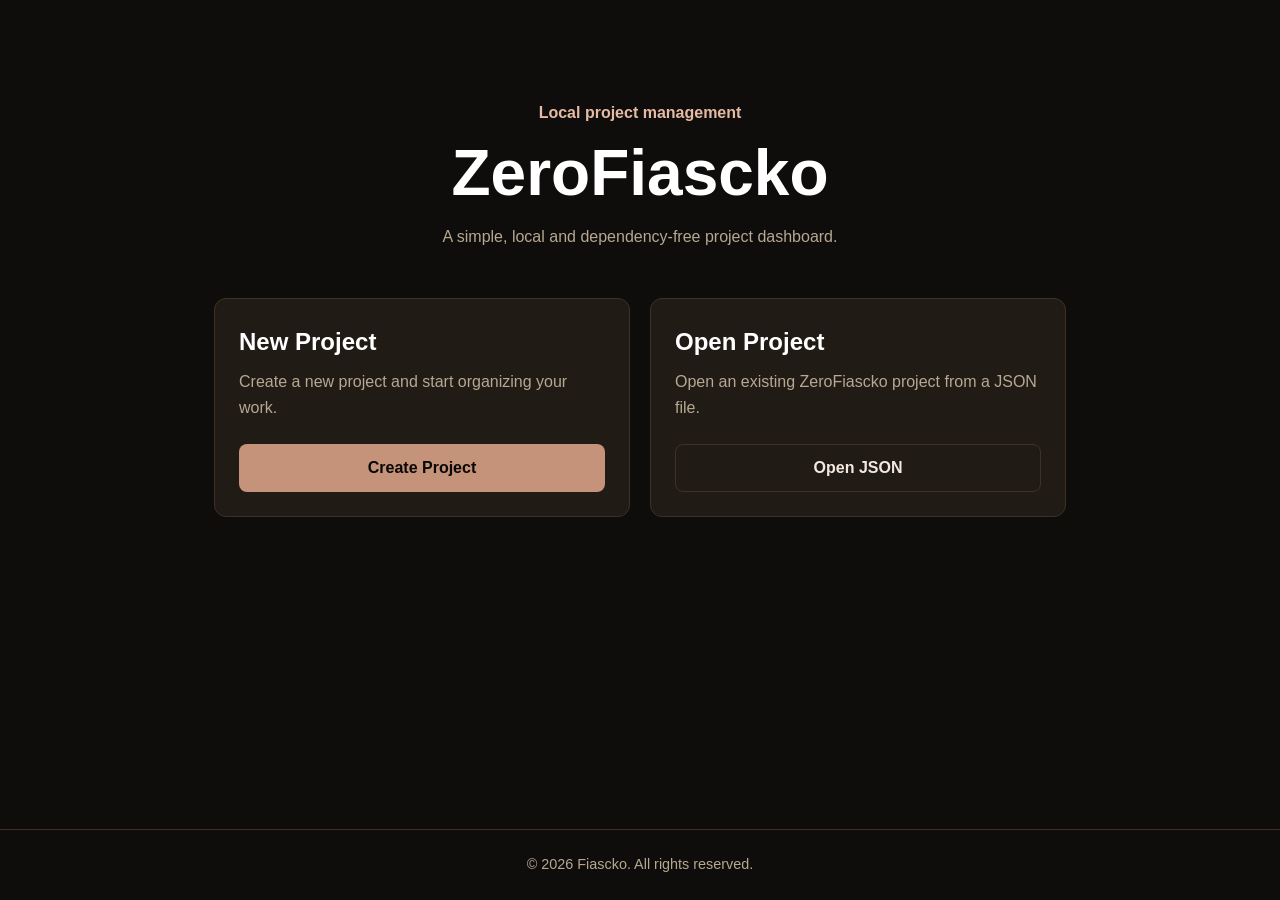
==== index.html @ 1722df1b "Initial commit: ZeroFiascko V1." ====
<!DOCTYPE html>
<html lang="en">
<head>
    <meta charset="UTF-8">
    <meta name="viewport" content="width=device-width, initial-scale=1.0">
    <title>ZeroFiascko</title>
    <link rel="stylesheet" href="css/style.css">
</head>
<body>
    <main class="home">
        <section class="hero">
            <span class="hero-tagline">Local project management</span>
            <h1>ZeroFiascko</h1>
            <p class="hero-description">A simple, local and dependency-free project dashboard.</p>
        </section>
        <section class="project-actions">
            <article class="action-card">
                <h2>New Project</h2>
                <p>Create a new project and start organizing your work.</p>
                <button id="newProjectButton" class="btn btn-primary" type="button">Create Project</button>
            </article>
            <article class="action-card">
                <h2>Open Project</h2>
                <p>Open an existing ZeroFiascko project from a JSON file.</p>
                <button id="openProjectButton" class="btn btn-secondary" type="button">Open JSON</button>
                <input id="projectFileInput" type="file" accept=".json,application/json" hidden>
            </article>
        </section>
        <p id="errorMessage" class="error-message" hidden></p>
    </main>
    <footer class="site-footer">
        <p>
            © <span id="currentYear"></span> Fiascko.
            All rights reserved.
        </p>
    </footer>
    <button id="backToTop" class="back-to-top" type="button" aria-label="Back to top">↑</button>
    <dialog id="newProjectDialog" class="dialog">
        <form id="newProjectForm" class="dialog-content">
            <h2>New Project</h2>
            <label for="projectTitle">Project title</label>
            <input id="projectTitle" name="projectTitle" type="text" maxlength="100" autocomplete="off" required>
            <div class="dialog-actions">
                <button id="cancelProjectButton" class="btn btn-secondary" type="button">Cancel</button>
                <button class="btn btn-primary" type="submit">Create</button>
            </div>
        </form>
    </dialog>
    <script src="js/core/constants.js"></script>
    <script src="js/core/validations.js"></script>
    <script src="js/core/utils.js"></script>
    <script src="js/core/project.js"></script>
    <script src="js/index.js"></script>
</body>
</html>
---- css/style.css ----
:root {
    --color-bg: #0F0D0B;
    --color-bg-soft: #181410;
    --color-bg-card: #211B16;
    --color-border: #3E3026;
    --color-text: #F2E8DF;
    --color-text-muted: #B6A892;
    --color-accent: #C59379;
    --color-accent-hover: #E6BBA4;
    --color-accent-soft: #2F2119;
    --color-black: #0A0704;
    --color-white: #FFFFFF;
    --max-width: 900px;
    --dashboard-min-width: 1400px;
    --border-radius: 12px;
    --transition: 0.2s ease;
}

* {
    box-sizing: border-box;
    margin: 0;
    padding: 0;
}

body {
    min-width: 900px;
    min-height: 100vh;
    display: flex;
    flex-direction: column;
    font-family: Arial, Helvetica, sans-serif;
    background: var(--color-bg);
    color: var(--color-text);
    line-height: 1.6;
}

button,
input {
    font: inherit;
}

.home,
.dashboard-page {
    flex: 1;
}

.home {
    width: 100%;
    max-width: var(--max-width);
    margin: 0 auto;
    padding: 100px 24px;
}

.hero {
    margin-bottom: 48px;
    text-align: center;
}

.hero-tagline {
    display: inline-block;
    margin-bottom: 12px;
    color: var(--color-accent-hover);
    font-weight: 600;
}

.hero h1 {
    margin-bottom: 16px;
    color: var(--color-white);
    font-size: 4rem;
    line-height: 1.1;
}

.hero-description {
    color: var(--color-text-muted);
}

.project-actions {
    display: grid;
    grid-template-columns: repeat(2, minmax(0, 1fr));
    gap: 20px;
}

.action-card {
    display: flex;
    flex-direction: column;
    padding: 24px;
    background: var(--color-bg-card);
    border: 1px solid var(--color-border);
    border-radius: var(--border-radius);
    transition:
        transform var(--transition),
        border-color var(--transition),
        box-shadow var(--transition);
}

.action-card:hover {
    transform: translateY(-4px);
    border-color: var(--color-accent);
    box-shadow: 0 0 24px var(--color-accent-soft);
}

.action-card h2 {
    margin-bottom: 8px;
    color: var(--color-white);
}

.action-card p {
    flex: 1;
    margin-bottom: 24px;
    color: var(--color-text-muted);
}

.btn {
    display: inline-flex;
    align-items: center;
    justify-content: center;
    border: 1px solid transparent;
    border-radius: 8px;
    padding: 10px 16px;
    cursor: pointer;
    font-weight: 700;
    transition:
        background var(--transition),
        border-color var(--transition),
        color var(--transition),
        transform var(--transition);
}

.btn:hover {
    transform: translateY(-1px);
}

.btn-primary {
    background: var(--color-accent);
    color: var(--color-black);
}

.btn-primary:hover {
    background: var(--color-accent-hover);
}

.btn-secondary {
    background: transparent;
    border-color: var(--color-border);
    color: var(--color-text);
}

.btn-secondary:hover {
    background: var(--color-accent-soft);
    border-color: var(--color-accent);
    color: var(--color-white);
}

.error-message {
    margin-top: 24px;
    padding: 12px 16px;
    background: var(--color-bg-card);
    border: 1px solid var(--color-accent);
    border-radius: 8px;
    color: var(--color-accent-hover);
    text-align: center;
}

.dialog {
    width: calc(100% - 32px);
    max-width: 650px;
    margin: auto;
    padding: 0;
    background: var(--color-bg-card);
    border: 1px solid var(--color-border);
    border-radius: var(--border-radius);
    color: var(--color-text);
}

.dialog::backdrop {
    background: rgba(0, 0, 0, 0.7);
}

.dialog-content {
    display: flex;
    flex-direction: column;
    gap: 16px;
    padding: 24px;
}

.dialog-content h2 {
    color: var(--color-white);
}

.dialog-content label {
    color: var(--color-text-muted);
    font-weight: 600;
}

.dialog-content input {
    width: 100%;
    padding: 10px 12px;
    background: var(--color-bg-soft);
    border: 1px solid var(--color-border);
    border-radius: 8px;
    color: var(--color-text);
}

.dialog-content input:focus {
    outline: none;
    border-color: var(--color-accent);
    box-shadow: 0 0 0 2px var(--color-accent-soft);
}

.dialog-actions {
    display: flex;
    justify-content: flex-end;
    gap: 12px;
    margin-top: 8px;
}

.dashboard-page {
    width: 100%;
    min-width: var(--dashboard-min-width);
    flex: 1;
    padding: 32px;
}

.dashboard-header {
    display: flex;
    align-items: center;
    justify-content: space-between;
    gap: 32px;
    margin-bottom: 32px;
}

.dashboard-tagline {
    display: block;
    margin-bottom: 4px;
    color: var(--color-accent-hover);
    font-weight: 600;
}

.dashboard-header h1 {
    color: var(--color-white);
    font-size: 2rem;
    line-height: 1.2;
}

.dashboard-actions {
    display: flex;
    align-items: center;
    gap: 12px;
}

.dashboard {
    display: flex;
    flex-direction: column;
    gap: 20px;
}

.dashboard-section {
    background: var(--color-bg-card);
    border: 1px solid var(--color-border);
    border-radius: var(--border-radius);
    overflow: hidden;
}

.dashboard-section[open] {
    border-color: var(--color-accent);
}

.dashboard-section-header {
    padding: 18px 20px;
    color: var(--color-white);
    cursor: pointer;
    font-size: 1.1rem;
    font-weight: 700;
    user-select: none;
}

.dashboard-section-header:hover {
    background: var(--color-accent-soft);
}

.dashboard-section-content {
    padding: 20px;
    border-top: 1px solid var(--color-border);
}

.board {
    display: grid;
    grid-template-columns: repeat(5, minmax(240px, 1fr));
    gap: 16px;
    align-items: stretch;
}

.board-lane {
    display: flex;
    flex-direction: column;
    min-height: calc(100vh - 260px);
    padding: 16px;
    background: var(--color-bg-soft);
    border: 1px solid var(--color-border);
    border-radius: var(--border-radius);
}

.lane-header {
    display: flex;
    align-items: center;
    justify-content: space-between;
    margin-bottom: 16px;
    padding-bottom: 12px;
    border-bottom: 1px solid var(--color-border);
}

.lane-header h2 {
    color: var(--color-white);
    font-size: 1rem;
}

.lane-count {
    display: inline-flex;
    align-items: center;
    justify-content: center;
    min-width: 26px;
    height: 26px;
    padding: 0 8px;
    background: var(--color-accent-soft);
    border-radius: 999px;
    color: var(--color-accent-hover);
    font-size: 0.8rem;
    font-weight: 700;
}

.card-list {
    display: flex;
    flex-direction: column;
    gap: 12px;
}

.board-card {
    padding: 16px;
    background: var(--color-bg-card);
    border: 1px solid var(--color-border);
    border-radius: 8px;

    transition:
        transform var(--transition),
        border-color var(--transition),
        box-shadow var(--transition);
}

.board-card:hover {
    transform: translateY(-2px);
    border-color: var(--color-accent);
    box-shadow: 0 0 16px var(--color-accent-soft);
}

.board-card h3 {
    margin-bottom: 6px;
    color: var(--color-white);
    font-size: 0.95rem;
}

.board-card p {
    color: var(--color-text-muted);
    font-size: 0.85rem;
    line-height: 1.5;
}

.card-actions {
    display: grid;
    grid-template-columns: 1fr 1fr;
    gap: 8px;
    margin-top: 12px;
}

.card-move-back {
    grid-column: 1;
    justify-self: start;
}

.card-move-next {
    grid-column: 2;
    justify-self: end;
}

.card-move-button {
    width: 36px;
    height: 32px;
    display: inline-flex;
    align-items: center;
    justify-content: center;
    background: transparent;
    border: 1px solid var(--color-border);
    border-radius: 6px;
    color: var(--color-text-muted);
    cursor: pointer;
    font-size: 1rem;
    font-weight: 700;
    transition:
        background var(--transition),
        border-color var(--transition),
        color var(--transition);
}

.card-move-button:hover {
    background: var(--color-accent-soft);
    border-color: var(--color-accent);
    color: var(--color-accent-hover);
}

.btn:disabled {
    opacity: 0.35;
    cursor: not-allowed;
    transform: none;
}

.btn:disabled:hover {
    transform: none;
}

.dialog-content textarea {
    width: 100%;
    min-height: 250px;
    padding: 10px 12px;
    background: var(--color-bg-soft);
    border: 1px solid var(--color-border);
    border-radius: 8px;
    color: var(--color-text);
    font: inherit;
    resize: none;
    scrollbar-width: thin;
    scrollbar-color: var(--color-accent) var(--color-bg-soft);
}

.dialog-content textarea:focus {
    outline: none;
    border-color: var(--color-accent);
    box-shadow:
        0 0 0 2px var(--color-accent-soft);
}

.dialog-content textarea::-webkit-scrollbar {
    width: 10px;
}

.dialog-content textarea::-webkit-scrollbar-track {
    background: var(--color-bg-soft);
    border-radius: 8px;
}

.dialog-content textarea::-webkit-scrollbar-thumb {
    background: var(--color-accent);
    border-radius: 8px;
    border: 2px solid var(--color-bg-soft);
}

.dialog-content textarea::-webkit-scrollbar-thumb:hover {
    background: var(--color-accent-hover);
}

.add-card-button {
    width: 100%;
    margin-top: 12px;
    padding: 8px;
    background: transparent;
    border: 1px dashed var(--color-border);
    border-radius: 8px;
    color: var(--color-text-muted);
    cursor: pointer;
    font-size: 1.2rem;
    font-weight: 700;
    transition:
        background var(--transition),
        border-color var(--transition),
        color var(--transition);
}

.add-card-button:hover {
    background: var(--color-accent-soft);
    border-color: var(--color-accent);
    color: var(--color-accent-hover);
}

.board-card {
    min-width: 0;
}

.board-card h3 {
    margin: 0;
    color: var(--color-white);
    font-size: 0.95rem;
    line-height: 1.4;
    cursor: pointer;
    white-space: normal;
    overflow-wrap: anywhere;
    word-break: break-word;
}

.board-card h3:hover {
    color: var(--color-accent-hover);
}

.btn-danger {
    margin-right: auto;
    background: transparent;
    border-color: var(--color-border);
    color: var(--color-text-muted);
}

.btn-danger:hover {
    border-color: var(--color-accent);
    color: var(--color-white);
}

[hidden] {
    display: none !important;
}

.statistics {
    display: flex;
    flex-direction: column;
    gap: 24px;
}

.statistics-summary {
    display: grid;
    grid-template-columns: repeat(5, minmax(0, 1fr));
    gap: 16px;
}

.statistic-card {
    display: flex;
    flex-direction: column;
    gap: 4px;
    padding: 20px;
    background: var(--color-bg-soft);
    border: 1px solid var(--color-border);
    border-radius: var(--border-radius);
}

.statistic-value {
    color: var(--color-accent-hover);
    font-size: 2rem;
    line-height: 1.1;
}

.statistic-label {
    color: var(--color-text-muted);
    font-size: 0.9rem;
    font-weight: 600;
}

.statistics-progress {
    padding: 20px;
    background: var(--color-bg-soft);
    border: 1px solid var(--color-border);
    border-radius: var(--border-radius);
}

.statistics-progress-header {
    display: flex;
    align-items: center;
    justify-content: space-between;
    margin-bottom: 12px;
}

.statistics-progress-header span {
    color: var(--color-white);
    font-weight: 700;
}

.statistics-progress-header strong {
    color: var(--color-accent-hover);
}

.progress-bar {
    width: 100%;
    height: 14px;
    overflow: hidden;
    background: var(--color-bg-card);
    border: 1px solid var(--color-border);
    border-radius: 999px;
}

.progress-bar-fill {
    height: 100%;
    background: var(--color-accent);
    border-radius: 999px;
    transition: width var(--transition);
}

.statistics-lanes {
    padding: 20px;
    background: var(--color-bg-soft);
    border: 1px solid var(--color-border);
    border-radius: var(--border-radius);
}

.statistics-lanes h3 {
    margin-bottom: 16px;
    color: var(--color-white);
    font-size: 1rem;
}

.statistics-lane-list {
    display: grid;
    grid-template-columns: repeat(5, minmax(0, 1fr));
    gap: 12px;
}

.statistics-lane {
    display: flex;
    align-items: center;
    justify-content: space-between;
    padding: 14px 16px;
    background: var(--color-bg-card);
    border: 1px solid var(--color-border);
    border-radius: 8px;
}

.statistics-lane span {
    color: var(--color-text-muted);
    font-size: 0.9rem;
}

.statistics-lane strong {
    color: var(--color-accent-hover);
    font-size: 1rem;
}

.site-footer {
    flex-shrink: 0;
    padding: 24px 16px;
    border-top: 1px solid var(--color-border);
    background: var(--color-bg);
    color: var(--color-text-muted);
    text-align: center;
}

.site-footer p {
    margin: 0;
    font-size: 0.9rem;
    line-height: 1.5;
}

.back-to-top {
    position: fixed;
    right: 16px;
    bottom: 16px;
    z-index: 90;
    width: 44px;
    height: 44px;
    display: inline-flex;
    align-items: center;
    justify-content: center;
    border: 1px solid var(--color-border);
    border-radius: 50%;
    background: var(--color-bg-card);
    color: var(--color-text);
    cursor: pointer;
    font-size: 1.2rem;
    font-weight: 700;
    opacity: 0;
    pointer-events: none;
    transform: translateY(8px);
    transition:
        opacity var(--transition),
        transform var(--transition),
        border-color var(--transition),
        background var(--transition),
        color var(--transition);
}

.back-to-top.visible {
    opacity: 1;
    pointer-events: auto;
    transform: translateY(0);
}

.back-to-top:hover {
    border-color: var(--color-accent);
    background: var(--color-accent-soft);
    color: var(--color-white);
}

.back-to-top:focus-visible {
    outline: 2px solid var(--color-accent);
    outline-offset: 3px;
}

.project-info {
    display: flex;
    flex-direction: column;
    gap: 20px;
}

.project-info-main {
    display: grid;
    grid-template-columns: 1fr 2fr;
    gap: 16px;
}

.project-info-item {
    padding: 20px;
    background: var(--color-bg-soft);
    border: 1px solid var(--color-border);
    border-radius: var(--border-radius);
}

.project-info-label {
    display: block;
    margin-bottom: 8px;
    color: var(--color-text-muted);
    font-size: 0.85rem;
    font-weight: 600;
}

.project-info-value {
    display: block;
    color: var(--color-white);
    font-size: 1.2rem;
    overflow-wrap: anywhere;
}

.project-info-description {
    color: var(--color-text);
    white-space: pre-wrap;
    overflow-wrap: anywhere;
    line-height: 1.6;
}

.project-info-dates {
    display: grid;
    grid-template-columns: repeat(2, 1fr);
    gap: 16px;
}

.project-info-date {
    display: flex;
    flex-direction: column;
    gap: 4px;
    padding: 16px 20px;
    background: var(--color-bg-soft);
    border: 1px solid var(--color-border);
    border-radius: var(--border-radius);
}

.project-info-date span {
    color: var(--color-text-muted);
    font-size: 0.85rem;
    font-weight: 600;
}

.project-info-date strong {
    color: var(--color-accent-hover);
    font-size: 0.95rem;
}

.project-info-actions {
    display: flex;
    justify-content: flex-end;
}

.notes {
    display: flex;
    flex-direction: column;
    gap: 20px;
}

.notes-content {
    min-height: 140px;
    padding: 20px;
    background: var(--color-bg-soft);
    border: 1px solid var(--color-border);
    border-radius: var(--border-radius);
}

.notes-text {
    margin: 0;
    color: var(--color-text);
    line-height: 1.7;
    white-space: pre-wrap;
    overflow-wrap: anywhere;
}

.notes-text:empty::before {
    content: "No notes yet.";
    color: var(--color-text-muted);
}

.notes-actions {
    display: flex;
    justify-content: flex-end;
}

.archive {
    width: 100%;
}

.archive-grid {
    display: grid;
    grid-template-columns:
        repeat(4, minmax(220px, 1fr));
    gap: 16px;
}

.archive-card {
    display: flex;
    flex-direction: column;
    gap: 12px;
    min-width: 0;
    padding: 16px;
    background: var(--color-bg-soft);
    border: 1px solid var(--color-border);
    border-radius: var(--border-radius);
    transition:
        transform var(--transition),
        border-color var(--transition),
        box-shadow var(--transition);
}

.archive-card:hover {
    transform: translateY(-2px);
    border-color: var(--color-accent);
    box-shadow:
        0 0 16px var(--color-accent-soft);
}

.archive-card h3 {
    color: var(--color-white);
    font-size: 0.95rem;
    line-height: 1.4;
    overflow-wrap: anywhere;
}

.archive-card-lane {
    color: var(--color-text-muted);
    font-size: 0.85rem;
}

.archive-card-actions {
    display: flex;
    align-items: center;
    gap: 8px;
    margin-top: auto;
}

.archive-card-actions .btn-danger {
    margin-right: auto;
}

.archive-empty {
    padding: 20px;
    background: var(--color-bg-soft);
    border: 1px solid var(--color-border);
    border-radius: var(--border-radius);
    color: var(--color-text-muted);
    text-align: center;
}
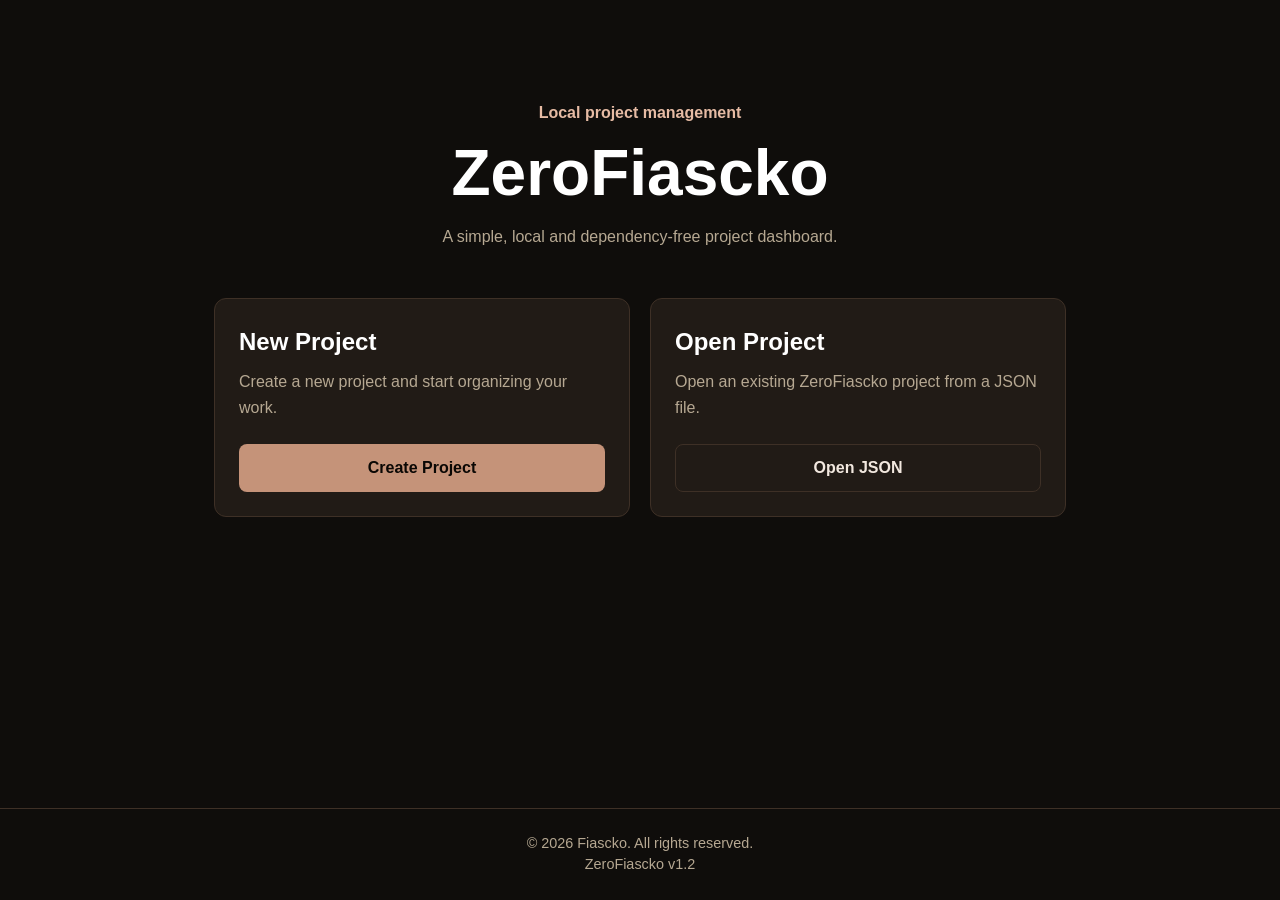
==== commit 4ebbaa37: "feat: add current version in footer." ====
--- a/index.html
+++ b/index.html
@@ -1,9 +1,16 @@
+<!-- Copyright (c) Fiascko. All rights reserved. | Project: ZeroFiascko | File: index.html -->
 <!DOCTYPE html>
 <html lang="en">
 <head>
     <meta charset="UTF-8">
-    <meta name="viewport" content="width=device-width, initial-scale=1.0">
+    <meta name="viewport" content="width=device-width, initial-scale=1.0"/>
+    <meta name="robots" content="noindex"/>
+    <meta
+        name="description"
+        content="ZeroFiascko is a lightweight, local-first project management tool built with HTML, CSS and JavaScript. No accounts, servers or dependencies."
+    />
     <title>ZeroFiascko</title>
+    <link rel="icon" type="image/png" href="assets/favicon.png"/>
     <link rel="stylesheet" href="css/style.css">
 </head>
 <body>
@@ -26,12 +33,14 @@
                 <input id="projectFileInput" type="file" accept=".json,application/json" hidden>
             </article>
         </section>
-        <p id="errorMessage" class="error-message" hidden></p>
     </main>
     <footer class="site-footer">
         <p>
             © <span id="currentYear"></span> Fiascko.
             All rights reserved.
+        </p>
+        <p>
+            ZeroFiascko v<span id="currentVersion"></span>
         </p>
     </footer>
     <button id="backToTop" class="back-to-top" type="button" aria-label="Back to top">↑</button>
@@ -46,10 +55,20 @@
             </div>
         </form>
     </dialog>
+    <dialog id="alertDialog" class="dialog">
+        <div class="dialog-content">
+            <h2 id="alertDialogTitle"></h2>
+            <p id="alertDialogMessage"></p>
+            <div class="dialog-actions">
+                <button id="alertDialogOkButton" class="btn btn-primary" type="button">OK</button>
+            </div>
+        </div>
+    </dialog>
     <script src="js/core/constants.js"></script>
     <script src="js/core/validations.js"></script>
     <script src="js/core/utils.js"></script>
     <script src="js/core/project.js"></script>
+    <script src="js/core/dialogs.js"></script>
     <script src="js/index.js"></script>
 </body>
 </html>
--- a/css/style.css
+++ b/css/style.css
@@ -1,3 +1,5 @@
+/* Copyright (c) Fiascko. All rights reserved. | Project: ZeroFiascko | File: style.css */
+
 :root {
     --color-bg: #0F0D0B;
     --color-bg-soft: #181410;
@@ -10,10 +12,18 @@
     --color-accent-soft: #2F2119;
     --color-black: #0A0704;
     --color-white: #FFFFFF;
+    --color-bug-bg: #2A1717;
+    --color-bug-border: #7A3E3E;
+    --color-bug-hover: #B85C5C;
+    --color-bug-shadow: #B85C5C33;
+    --color-bug-text-muted: #C98A8A;
     --max-width: 900px;
     --dashboard-min-width: 1400px;
     --border-radius: 12px;
     --transition: 0.2s ease;
+    --color-priority-low: #8DAF9C;
+    --color-priority-medium: #C59379;
+    --color-priority-high: #B85C5C;
 }
 
 * {
@@ -186,21 +196,31 @@
     color: var(--color-white);
 }
 
-.dialog-content label {
+.dialog-content label,
+.card-title-header span {
     color: var(--color-text-muted);
     font-weight: 600;
 }
 
-.dialog-content input {
+.card-title-header {
+    display: flex;
+    align-items: center;
+    gap: 8px;
+}
+
+.dialog-content input,
+.dialog-content select {
     width: 100%;
     padding: 10px 12px;
     background: var(--color-bg-soft);
     border: 1px solid var(--color-border);
     border-radius: 8px;
     color: var(--color-text);
-}
-
-.dialog-content input:focus {
+    font: inherit;
+}
+
+.dialog-content input:focus,
+.dialog-content select:focus {
     outline: none;
     border-color: var(--color-accent);
     box-shadow: 0 0 0 2px var(--color-accent-soft);
@@ -429,6 +449,10 @@
     scrollbar-color: var(--color-accent) var(--color-bg-soft);
 }
 
+#cardDescription {
+    min-height: 200px;
+}
+
 .dialog-content textarea:focus {
     outline: none;
     border-color: var(--color-accent);
@@ -521,7 +545,7 @@
 
 .statistics-summary {
     display: grid;
-    grid-template-columns: repeat(5, minmax(0, 1fr));
+    grid-template-columns: repeat(7, minmax(0, 1fr));
     gap: 16px;
 }
 
@@ -854,3 +878,566 @@
     color: var(--color-text-muted);
     text-align: center;
 }
+
+.board-card-bug {
+    background: var(--color-bug-bg);
+    border-color: var(--color-bug-border);
+}
+
+.board-card-bug:hover {
+    background: var(--color-bug-bg);
+    border-color: var(--color-bug-hover);
+    box-shadow: 0 0 16px var(--color-bug-shadow);
+}
+
+.board-card-bug h3 {
+    color: var(--color-white);
+}
+
+.board-card-bug h3:hover {
+    color: var(--color-bug-hover);
+}
+
+.board-card-bug .card-move-button {
+    border-color: var(--color-bug-border);
+    color: var(--color-bug-text-muted);
+}
+
+.board-card-bug .card-move-button:hover {
+    background: var(--color-bug-bg);
+    border-color: var(--color-bug-hover);
+    color: var(--color-bug-hover);
+}
+
+.dialog-bug {
+    border-color: var(--color-bug-border);
+}
+
+.dialog-bug .dialog-content {
+    background: var(--color-bug-bg);
+}
+
+.dialog-bug .dialog-content h2 {
+    color: var(--color-white);
+}
+
+.dialog-bug .dialog-content label,
+.dialog-bug .card-title-header span {
+    color: var(--color-bug-hover);
+}
+
+.dialog-bug input,
+.dialog-bug select,
+.dialog-bug textarea {
+    border-color: var(--color-bug-border);
+}
+
+.dialog-bug input:focus,
+.dialog-bug select:focus,
+.dialog-bug textarea:focus {
+    border-color: var(--color-bug-hover);
+    box-shadow: 0 0 0 2px var(--color-bug-shadow);
+}
+
+.dialog-bug .btn-primary {
+    background: var(--color-bug-hover);
+    color: var(--color-black);
+}
+
+.dialog-bug .btn-primary:hover {
+    background: var(--color-bug-text-muted);
+    color: var(--color-black);
+}
+
+.dialog-bug .btn-secondary {
+    border-color: var(--color-bug-border);
+}
+
+.dialog-bug .btn-secondary:hover {
+    background: var(--color-bug-bg);
+    border-color: var(--color-bug-hover);
+    color: var(--color-white);
+}
+
+.dialog-bug .btn-danger {
+    border-color: var(--color-bug-border);
+    color: var(--color-bug-text-muted);
+}
+
+.dialog-bug .btn-danger:hover {
+    background: var(--color-bug-bg);
+    border-color: var(--color-bug-hover);
+    color: var(--color-white);
+}
+
+.archive-card-bug {
+    background: var(--color-bug-bg);
+    border-color: var(--color-bug-border);
+}
+
+.archive-card-bug:hover {
+    background: var(--color-bug-bg);
+    border-color: var(--color-bug-hover);
+    box-shadow: 0 0 16px var(--color-bug-shadow);
+}
+
+.archive-card-bug h3 {
+    color: var(--color-white);
+}
+
+.archive-card-bug .archive-card-lane {
+    color: var(--color-bug-text-muted);
+}
+
+.archive-card-bug .btn-secondary {
+    background: var(--color-bug-bg);
+    border-color: var(--color-bug-border);
+    color: var(--color-white);
+}
+
+.archive-card-bug .btn-secondary:hover {
+    background: var(--color-bug-hover);
+    border-color: var(--color-bug-text-muted);
+    color: var(--color-white);
+}
+
+.archive-card-bug .btn-danger {
+    border-color: var(--color-bug-border);
+    color: var(--color-bug-text-muted);
+}
+
+.archive-card-bug .btn-danger:hover {
+    background: var(--color-bug-bg);
+    border-color: var(--color-bug-hover);
+    color: var(--color-white);
+}
+
+.project-info-actions {
+    gap: 12px;
+}
+
+.tags-list {
+    display: flex;
+    flex-direction: column;
+    gap: 10px;
+    max-height: 350px;
+    overflow-y: auto;
+}
+
+.tag-item {
+    display: flex;
+    align-items: center;
+    justify-content: space-between;
+    gap: 16px;
+    padding: 12px 16px;
+    background: var(--color-bg-soft);
+    border: 1px solid var(--color-border);
+    border-radius: 8px;
+}
+
+.tag-name {
+    min-width: 0;
+    color: var(--color-text);
+    font-weight: 600;
+    overflow-wrap: anywhere;
+}
+
+.tag-actions {
+    display: flex;
+    flex-shrink: 0;
+    gap: 8px;
+}
+
+#tagForm {
+    display: flex;
+    flex-direction: column;
+    gap: 12px;
+}
+
+#tagForm .dialog-actions {
+    margin-top: 0;
+}
+
+.card-tags-section {
+    display: flex;
+    flex-direction: column;
+    gap: 12px;
+}
+
+.card-tags-list {
+    display: grid;
+    grid-template-columns: repeat(2, minmax(0, 1fr));
+    gap: 10px;
+}
+
+.dialog-content .card-tag-option {
+    display: flex;
+    align-items: center;
+    gap: 10px;
+    min-width: 0;
+    padding: 10px 12px;
+    background: var(--color-bg-soft);
+    border: 1px solid var(--color-border);
+    border-radius: 8px;
+    color: var(--color-text);
+    cursor: pointer;
+    font-weight: 400;
+    transition:
+        border-color var(--transition),
+        background var(--transition);
+}
+
+.dialog-content .card-tag-option:hover {
+    background: var(--color-accent-soft);
+    border-color: var(--color-accent);
+}
+
+.dialog-content .card-tag-option input[type="checkbox"] {
+    appearance: none;
+    width: 16px;
+    height: 16px;
+    flex-shrink: 0;
+    margin: 0;
+    padding: 0;
+    background: var(--color-accent-soft);
+    border: 1px solid var(--color-accent);
+    border-radius: 4px;
+    cursor: pointer;
+}
+
+.dialog-content .card-tag-option input[type="checkbox"]:checked {
+    background: var(--color-accent);
+    border-color: var(--color-accent);
+}
+
+.dialog-content .card-tag-option input[type="checkbox"]:checked::after {
+    content: "✓";
+    display: block;
+    color: var(--color-black);
+    font-size: 12px;
+    font-weight: bold;
+    line-height: 14px;
+    text-align: center;
+}
+
+.dialog-bug .dialog-content .card-tag-option input[type="checkbox"] {
+    background: var(--color-bug-bg);
+    border-color: var(--color-bug-border);
+}
+
+.dialog-bug .dialog-content .card-tag-option input[type="checkbox"]:checked {
+    background: var(--color-bug-hover);
+    border-color: var(--color-bug-hover);
+}
+
+.card-tag-option span {
+    min-width: 0;
+    overflow-wrap: anywhere;
+}
+
+.card-tags {
+    display: flex;
+    flex-wrap: wrap;
+    gap: 6px;
+    min-width: 0;
+}
+
+.card-tag {
+    display: inline-flex;
+    align-items: center;
+    max-width: 100%;
+    padding: 3px 8px;
+    background: var(--color-accent-soft);
+    border: 1px solid var(--color-border);
+    border-radius: 6px;
+    color: var(--color-accent-hover);
+    font-size: 0.75rem;
+    font-weight: 600;
+    line-height: 1.4;
+    overflow-wrap: anywhere;
+}
+
+.board-card .card-tags {
+    margin-top: 10px;
+}
+
+.archive-card .card-tags {
+    margin-top: -4px;
+}
+
+#alertDialogMessage {
+    color: var(--color-text-muted);
+    line-height: 1.6;
+    white-space: pre-wrap;
+    overflow-wrap: anywhere;
+}
+
+.board-card-bug .card-tag,
+.archive-card-bug .card-tag {
+    background: var(--color-bug-bg);
+    border-color: var(--color-bug-border);
+    color: var(--color-bug-hover);
+}
+
+.dialog-content .card-tag-option span {
+    color: var(--color-white);
+}
+
+.dialog-bug .dialog-content .card-tag-option {
+    border-color: var(--color-bug-border);
+}
+
+.dialog-bug .dialog-content .card-tag-option:hover {
+    background: var(--color-bug-bg);
+    border-color: var(--color-bug-hover);
+}
+
+.dialog-content .card-tag-option input[type="checkbox"]:focus-visible {
+    outline: 2px solid var(--color-accent-hover);
+    outline-offset: 3px;
+    box-shadow: none;
+}
+
+.dialog-bug .dialog-content .card-tag-option input[type="checkbox"]:focus-visible {
+    outline-color: var(--color-bug-hover);
+    box-shadow: none;
+}
+
+.card-filters {
+    display: flex;
+    flex-direction: column;
+    gap: 12px;
+    margin-bottom: 24px;
+}
+
+.card-filters-controls {
+    display: flex;
+    align-items: center;
+    flex-wrap: wrap;
+    gap: 12px;
+}
+
+.card-filters-controls input,
+.card-filters-controls select {
+    height: 42px;
+    padding: 0 14px;
+    background: var(--color-bg-soft);
+    border: 1px solid var(--color-border);
+    border-radius: 8px;
+    color: var(--color-text);
+    font-family: inherit;
+    font-size: 0.9rem;
+    outline: none;
+    transition: border-color var(--transition);
+}
+
+.card-filters-controls input {
+    flex: 1;
+    min-width: 220px;
+}
+
+.card-filters-controls select {
+    min-width: 150px;
+    cursor: pointer;
+}
+
+.card-filters-controls input::placeholder {
+    color: var(--color-text-muted);
+}
+
+.card-filters-controls input:hover,
+.card-filters-controls select:hover {
+    border-color: var(--color-accent);
+}
+
+.card-filters-controls input:focus,
+.card-filters-controls select:focus {
+    border-color: var(--color-accent-hover);
+}
+
+.card-filters-controls select option {
+    background: var(--color-bg-soft);
+    color: var(--color-text);
+}
+
+.card-filters-controls .btn {
+    min-height: 42px;
+    white-space: nowrap;
+}
+
+.card-filters-count {
+    color: var(--color-text-muted);
+    font-size: 0.85rem;
+}
+
+.board-card h3,
+.archive-card h3 {
+    display: flex;
+    align-items: flex-start;
+    gap: 8px;
+}
+
+.board-card h3 > span:last-child,
+.archive-card h3 > span:last-child {
+    min-width: 0;
+}
+
+.card-priority {
+    position: relative;
+    display: inline-block;
+    width: 10px;
+    height: 10px;
+    flex-shrink: 0;
+    margin-top: 0.35em;
+    border-radius: 50%;
+}
+
+.card-priority::after {
+    content: attr(data-priority);
+    position: absolute;
+    z-index: 10;
+    bottom: calc(100% + 10px);
+    left: 50%;
+    padding: 6px 10px;
+    background: var(--color-bg-soft);
+    border: 1px solid var(--color-border);
+    border-radius: 6px;
+    color: var(--color-text);
+    font-size: 0.75rem;
+    font-weight: 400;
+    line-height: 1.4;
+    white-space: nowrap;
+    opacity: 0;
+    visibility: hidden;
+    pointer-events: none;
+    transform: translateX(-50%);
+}
+
+.card-priority:hover::after {
+    opacity: 1;
+    visibility: visible;
+}
+
+.card-title-header .card-priority {
+    margin-top: 0;
+}
+
+.card-priority-1 {
+    background: var(--color-priority-low);
+}
+
+.card-priority-2 {
+    background: var(--color-priority-medium);
+}
+
+.card-priority-3 {
+    background: var(--color-priority-high);
+}
+
+.card-priority-fieldset {
+    min-width: 0;
+    border: 0;
+}
+
+.card-priority-fieldset legend {
+    margin-bottom: 12px;
+    color: var(--color-text-muted);
+    font-weight: 600;
+}
+
+.card-priority-options {
+    display: grid;
+    grid-template-columns: repeat(3, minmax(0, 1fr));
+    gap: 10px;
+}
+
+.dialog-content .card-priority-option {
+    display: flex;
+    align-items: center;
+    justify-content: center;
+    gap: 10px;
+    min-width: 0;
+    padding: 12px;
+    background: var(--color-bg-soft);
+    border: 1px solid var(--color-border);
+    border-radius: 8px;
+    color: var(--color-text);
+    cursor: pointer;
+    font-weight: 400;
+}
+
+.dialog-content .card-priority-option input {
+    appearance: none;
+    width: 16px;
+    height: 16px;
+    flex-shrink: 0;
+    margin: 0;
+    padding: 0;
+    border: 2px solid var(--priority-color);
+    border-radius: 50%;
+    background: transparent;
+    cursor: pointer;
+}
+
+.card-priority-option input:checked {
+    background: var(--priority-color);
+    box-shadow: inset 0 0 0 3px var(--color-bg-soft);
+}
+
+.dialog-content .card-priority-option:has(input:checked) {
+    border-color: var(--priority-color);
+}
+
+.dialog-content .card-priority-option:has(input:focus-visible) {
+    outline: 2px solid var(--priority-color);
+    outline-offset: 3px;
+}
+
+.card-priority-option-low {
+    --priority-color: var(--color-priority-low);
+}
+
+.card-priority-option-medium {
+    --priority-color: var(--color-priority-medium);
+}
+
+.card-priority-option-high {
+    --priority-color: var(--color-priority-high);
+}
+
+.dialog-bug .dialog-content .card-priority-option {
+    border-color: var(--color-bug-border);
+}
+
+.dialog-bug .dialog-content .card-priority-option:has(input:checked) {
+    border-color: var(--priority-color);
+}
+
+.statistics-priorities {
+    display: flex;
+    flex-direction: column;
+    gap: 16px;
+}
+
+.statistics-priorities h3 {
+    color: var(--color-white);
+    font-size: 1rem;
+}
+
+.statistics-priority-list {
+    display: grid;
+    grid-template-columns: repeat(3, minmax(0, 1fr));
+    gap: 16px;
+}
+
+.statistic-priority-1 .statistic-value {
+    color: var(--color-priority-low);
+}
+
+.statistic-priority-2 .statistic-value {
+    color: var(--color-priority-medium);
+}
+
+.statistic-priority-3 .statistic-value {
+    color: var(--color-priority-high);
+}
